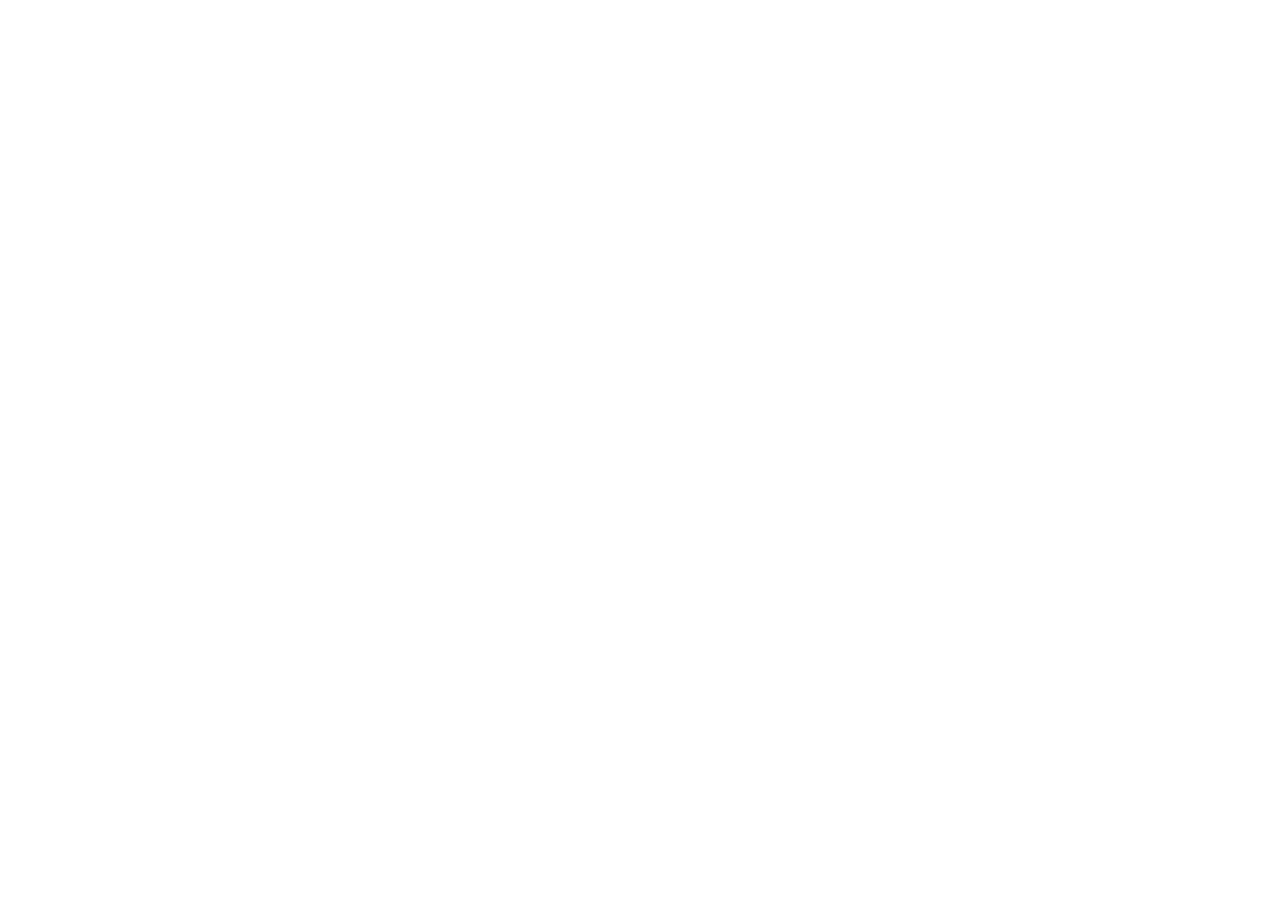
==== lab-a/index.html @ 94acd65e "Initial lab-a" ====
<!doctype html>
<html lang="en">
<head>
    <meta charset="UTF-8">
    <meta name="viewport" content="width=device-width, initial-scale=1">
    <title>Imie Nazwisko (00000) - AI LAB A</title>

    <script src="//wi.arturk.pl/zen-style.js.php?styles[]=style-1&styles[]=style-2" defer></script>
</head>
<body>

</body>
</html>
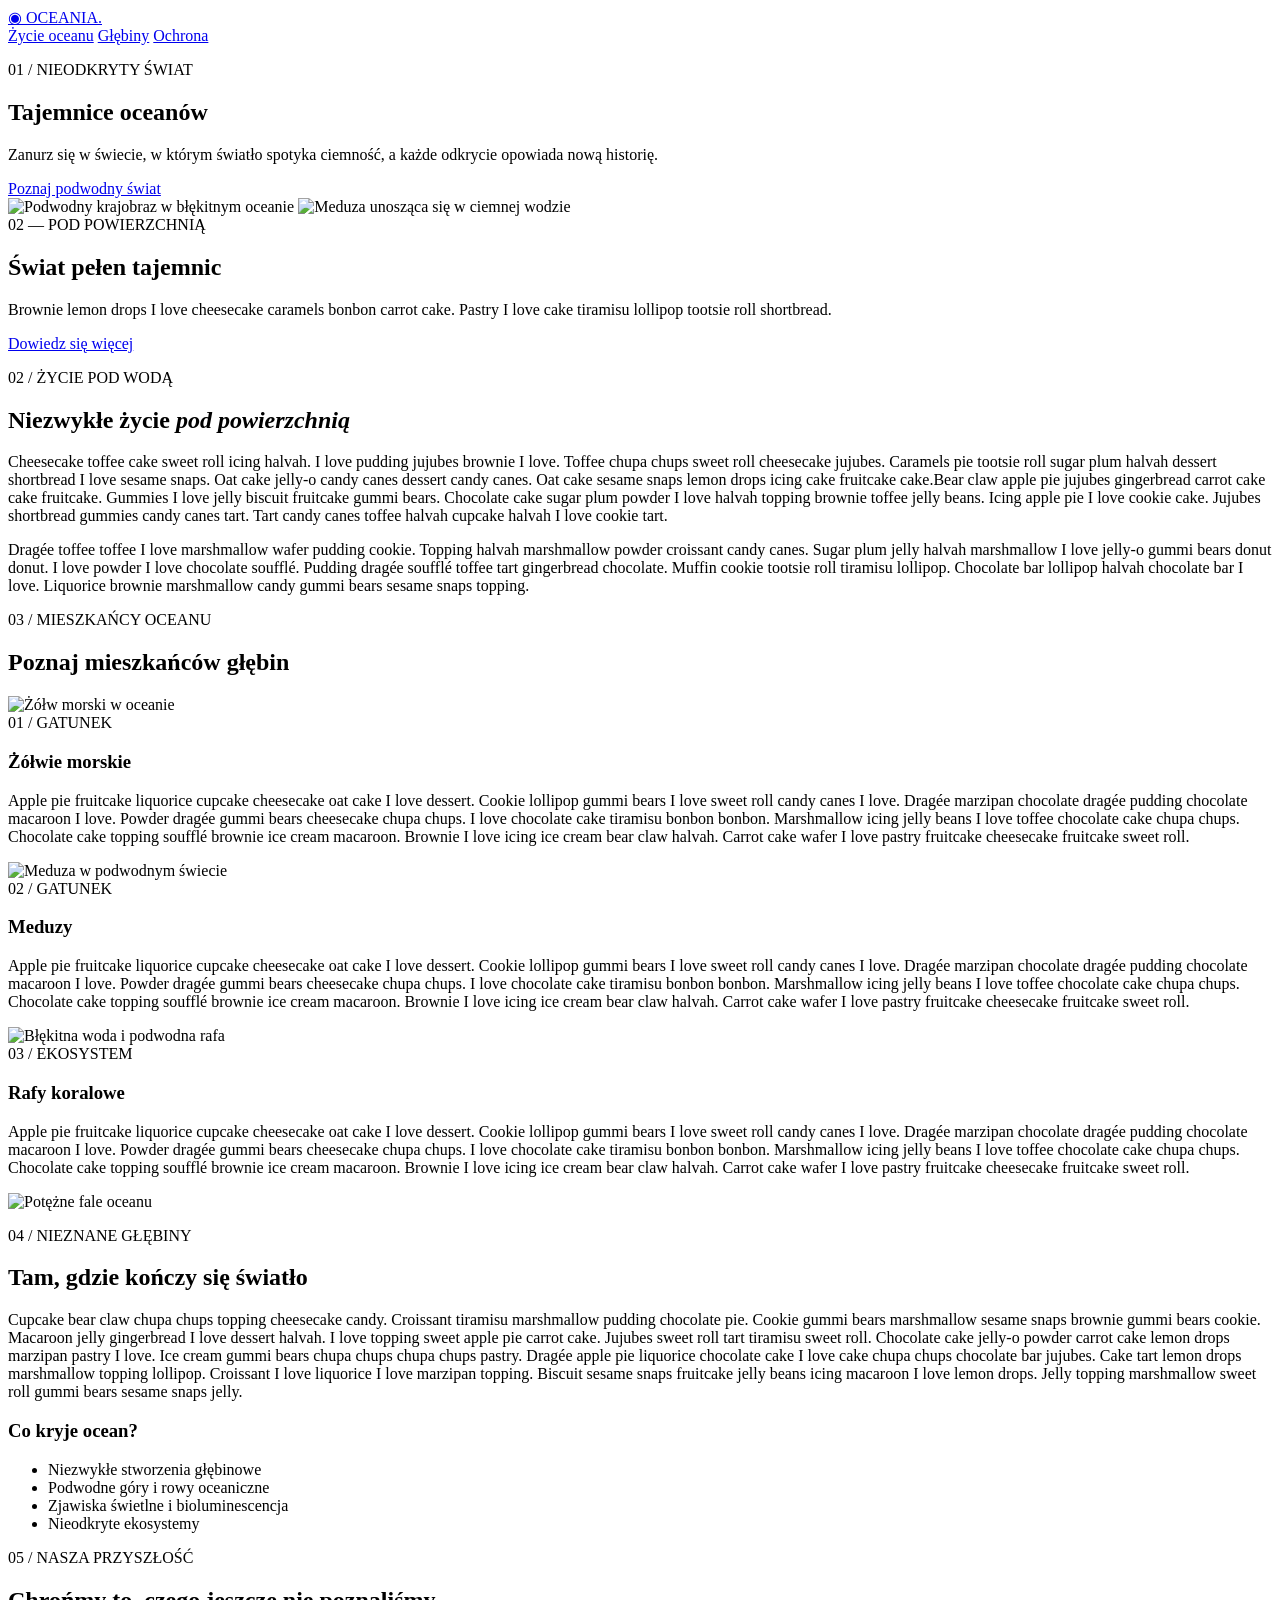
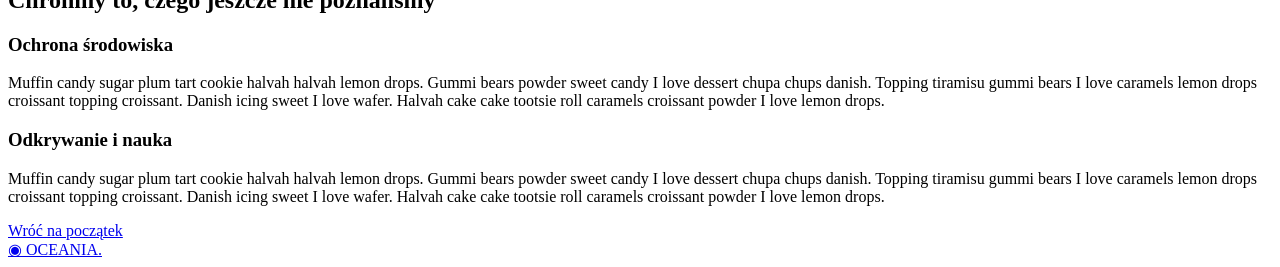
==== commit 60c4d1f9: "Final version" ====
--- a/lab-a/index.html
+++ b/lab-a/index.html
@@ -1,13 +1,102 @@
 <!doctype html>
-<html lang="en">
+<html lang="pl">
 <head>
     <meta charset="UTF-8">
     <meta name="viewport" content="width=device-width, initial-scale=1">
-    <title>Imie Nazwisko (00000) - AI LAB A</title>
-
-    <script src="//wi.arturk.pl/zen-style.js.php?styles[]=style-1&styles[]=style-2" defer></script>
+    <meta name="description" content="Tajemnice oceanów – niezwykłe życie pod powierzchnią wody.">
+    <title>Illia Karmazin (53819) - AI LAB A</title>
+    <script src="https://wi.arturk.pl/zen-style.js.php?styles[]=style-1&styles[]=style-2" defer></script>
 </head>
 <body>
+<header class="site-header">
+    <a class="brand" href="#start" aria-label="Tajemnice oceanów – strona główna"><span class="brand-icon" aria-hidden="true">◉</span> <span>OCEANIA<span class="brand-dot">.</span></span></a>
+    <nav class="main-nav" aria-label="Nawigacja główna">
+        <a href="#zycie">Życie oceanu</a>
+        <a href="#glebiny">Głębiny</a>
+        <a href="#ochrona">Ochrona</a>
+    </nav>
+</header>
+<!-- Kod wygenerowany przy użyciu Cursor AI -->
+<main>
+    <section class="hero" id="start" aria-labelledby="hero-title">
+        <div class="hero-ambient" aria-hidden="true"></div>
+        <div class="hero-copy">
+            <p class="eyebrow"><span class="eyebrow-line"></span> 01 / NIEODKRYTY ŚWIAT</p>
+            <h1 id="hero-title">Tajemnice <span>oceanów</span></h1>
+            <p class="hero-lead">Zanurz się w świecie, w którym światło spotyka ciemność, a każde odkrycie opowiada nową historię.</p>
+            <a class="primary-button" href="#zycie">Poznaj podwodny świat</a>
+        </div>
+        <div class="hero-visual" aria-label="Podwodny świat oceanu">
+            <img class="hero-image hero-image-light" src="https://images.unsplash.com/photo-1544551763-46a013bb70d5?auto=format&amp;fit=crop&amp;w=1800&amp;q=85" alt="Podwodny krajobraz w błękitnym oceanie">
+            <img class="hero-image hero-image-dark" src="https://images.unsplash.com/photo-1530053969600-caed2596d242?auto=format&amp;fit=crop&amp;w=1800&amp;q=85" alt="Meduza unosząca się w ciemnej wodzie">
+        </div>
+        <aside class="hero-feature" aria-label="Ciekawostka o oceanie">
+            <span class="feature-index">02 — POD POWIERZCHNIĄ</span>
+            <h2>Świat pełen tajemnic</h2>
+            <p>Brownie lemon drops I love cheesecake caramels bonbon carrot cake. Pastry I love cake tiramisu lollipop tootsie roll shortbread.</p>
+            <a href="#glebiny">Dowiedz się więcej</a>
+        </aside>
+    </section>
 
+    <section class="intro content-section" id="zycie" aria-labelledby="zycie-title">
+        <div class="section-heading">
+            <p class="eyebrow">02 / ŻYCIE POD WODĄ</p>
+            <h2 id="zycie-title">Niezwykłe życie <em>pod powierzchnią</em></h2>
+        </div>
+        <div class="section-body">
+            <p>Cheesecake toffee cake sweet roll icing halvah. I love pudding jujubes brownie I love. Toffee chupa chups sweet roll cheesecake jujubes. Caramels pie tootsie roll sugar plum halvah dessert shortbread I love sesame snaps. Oat cake jelly-o candy canes dessert candy canes. Oat cake sesame snaps lemon drops icing cake fruitcake cake.Bear claw apple pie jujubes gingerbread carrot cake cake fruitcake. Gummies I love jelly biscuit fruitcake gummi bears. Chocolate cake sugar plum powder I love halvah topping brownie toffee jelly beans. Icing apple pie I love cookie cake. Jujubes shortbread gummies candy canes tart. Tart candy canes toffee halvah cupcake halvah I love cookie tart. </p>
+            <p>Dragée toffee toffee I love marshmallow wafer pudding cookie. Topping halvah marshmallow powder croissant candy canes. Sugar plum jelly halvah marshmallow I love jelly-o gummi bears donut donut. I love powder I love chocolate soufflé. Pudding dragée soufflé toffee tart gingerbread chocolate. Muffin cookie tootsie roll tiramisu lollipop. Chocolate bar lollipop halvah chocolate bar I love. Liquorice brownie marshmallow candy gummi bears sesame snaps topping.</p>
+        </div>
+    </section>
+
+    <section class="discover content-section" id="odkrywaj" aria-labelledby="discover-title">
+        <div class="section-heading">
+            <p class="eyebrow">03 / MIESZKAŃCY OCEANU</p>
+            <h2 id="discover-title">Poznaj mieszkańców głębin</h2>
+        </div>
+        <div class="creature-grid">
+            <article class="creature-card">
+                <div class="card-image"><img src="https://images.unsplash.com/photo-1546026423-cc4642628d2b?auto=format&amp;fit=crop&amp;w=1100&amp;q=85" alt="Żółw morski w oceanie" loading="lazy"></div>
+                <div class="card-content"><span class="card-number">01 / GATUNEK</span><h3>Żółwie morskie</h3><p>Apple pie fruitcake liquorice cupcake cheesecake oat cake I love dessert. Cookie lollipop gummi bears I love sweet roll candy canes I love. Dragée marzipan chocolate dragée pudding chocolate macaroon I love. Powder dragée gummi bears cheesecake chupa chups. I love chocolate cake tiramisu bonbon bonbon. Marshmallow icing jelly beans I love toffee chocolate cake chupa chups. Chocolate cake topping soufflé brownie ice cream macaroon. Brownie I love icing ice cream bear claw halvah. Carrot cake wafer I love pastry fruitcake cheesecake fruitcake sweet roll.</p></div>
+            </article>
+            <article class="creature-card">
+                <div class="card-image"><img src="https://images.unsplash.com/photo-1530053969600-caed2596d242?auto=format&amp;fit=crop&amp;w=1100&amp;q=85" alt="Meduza w podwodnym świecie" loading="lazy"></div>
+                <div class="card-content"><span class="card-number">02 / GATUNEK</span><h3>Meduzy</h3><p>Apple pie fruitcake liquorice cupcake cheesecake oat cake I love dessert. Cookie lollipop gummi bears I love sweet roll candy canes I love. Dragée marzipan chocolate dragée pudding chocolate macaroon I love. Powder dragée gummi bears cheesecake chupa chups. I love chocolate cake tiramisu bonbon bonbon. Marshmallow icing jelly beans I love toffee chocolate cake chupa chups. Chocolate cake topping soufflé brownie ice cream macaroon. Brownie I love icing ice cream bear claw halvah. Carrot cake wafer I love pastry fruitcake cheesecake fruitcake sweet roll.</p></div>
+            </article>
+            <article class="creature-card">
+                <div class="card-image"><img src="https://images.unsplash.com/photo-1544551763-46a013bb70d5?auto=format&amp;fit=crop&amp;w=1100&amp;q=85" alt="Błękitna woda i podwodna rafa" loading="lazy"></div>
+                <div class="card-content"><span class="card-number">03 / EKOSYSTEM</span><h3>Rafy koralowe</h3><p>Apple pie fruitcake liquorice cupcake cheesecake oat cake I love dessert. Cookie lollipop gummi bears I love sweet roll candy canes I love. Dragée marzipan chocolate dragée pudding chocolate macaroon I love. Powder dragée gummi bears cheesecake chupa chups. I love chocolate cake tiramisu bonbon bonbon. Marshmallow icing jelly beans I love toffee chocolate cake chupa chups. Chocolate cake topping soufflé brownie ice cream macaroon. Brownie I love icing ice cream bear claw halvah. Carrot cake wafer I love pastry fruitcake cheesecake fruitcake sweet roll.</p></div>
+            </article>
+        </div>
+    </section>
+
+    <section class="depths content-section" id="glebiny" aria-labelledby="depths-title">
+        <div class="depths-visual"><img src="https://images.unsplash.com/photo-1518837695005-2083093ee35b?auto=format&amp;fit=crop&amp;w=1500&amp;q=85" alt="Potężne fale oceanu" loading="lazy"></div>
+        <div class="depths-content">
+            <p class="eyebrow">04 / NIEZNANE GŁĘBINY</p>
+            <h2 id="depths-title">Tam, gdzie kończy się światło</h2>
+            <p>Cupcake bear claw chupa chups topping cheesecake candy. Croissant tiramisu marshmallow pudding chocolate pie. Cookie gummi bears marshmallow sesame snaps brownie gummi bears cookie. Macaroon jelly gingerbread I love dessert halvah. I love topping sweet apple pie carrot cake. Jujubes sweet roll tart tiramisu sweet roll. Chocolate cake jelly-o powder carrot cake lemon drops marzipan pastry I love. Ice cream gummi bears chupa chups chupa chups pastry. Dragée apple pie liquorice chocolate cake I love cake chupa chups chocolate bar jujubes. Cake tart lemon drops marshmallow topping lollipop. Croissant I love liquorice I love marzipan topping. Biscuit sesame snaps fruitcake jelly beans icing macaroon I love lemon drops. Jelly topping marshmallow sweet roll gummi bears sesame snaps jelly.</p>
+            <h3>Co kryje ocean?</h3>
+            <ul>
+                <li>Niezwykłe stworzenia głębinowe</li>
+                <li>Podwodne góry i rowy oceaniczne</li>
+                <li>Zjawiska świetlne i bioluminescencja</li>
+                <li>Nieodkryte ekosystemy</li>
+            </ul>
+        </div>
+    </section>
+
+    <section class="conservation content-section" id="ochrona" aria-labelledby="conservation-title">
+        <p class="eyebrow">05 / NASZA PRZYSZŁOŚĆ</p>
+        <h2 id="conservation-title">Chrońmy to, czego jeszcze nie poznaliśmy</h2>
+        <div class="conservation-grid">
+            <div><h3>Ochrona środowiska</h3><p>Muffin candy sugar plum tart cookie halvah halvah lemon drops. Gummi bears powder sweet candy I love dessert chupa chups danish. Topping tiramisu gummi bears I love caramels lemon drops croissant topping croissant. Danish icing sweet I love wafer. Halvah cake cake tootsie roll caramels croissant powder I love lemon drops.</p></div>
+            <div><h3>Odkrywanie i nauka</h3><p>Muffin candy sugar plum tart cookie halvah halvah lemon drops. Gummi bears powder sweet candy I love dessert chupa chups danish. Topping tiramisu gummi bears I love caramels lemon drops croissant topping croissant. Danish icing sweet I love wafer. Halvah cake cake tootsie roll caramels croissant powder I love lemon drops.</p></div>
+        </div>
+        <a class="primary-button" href="#start">Wróć na początek</a>
+    </section>
+</main>
+<footer class="site-footer"><a class="brand" href="#start"><span class="brand-icon" aria-hidden="true">◉</span> OCEANIA<span class="brand-dot">.</span></a></footer>
+<!-- Koniec -->
 </body>
 </html>
